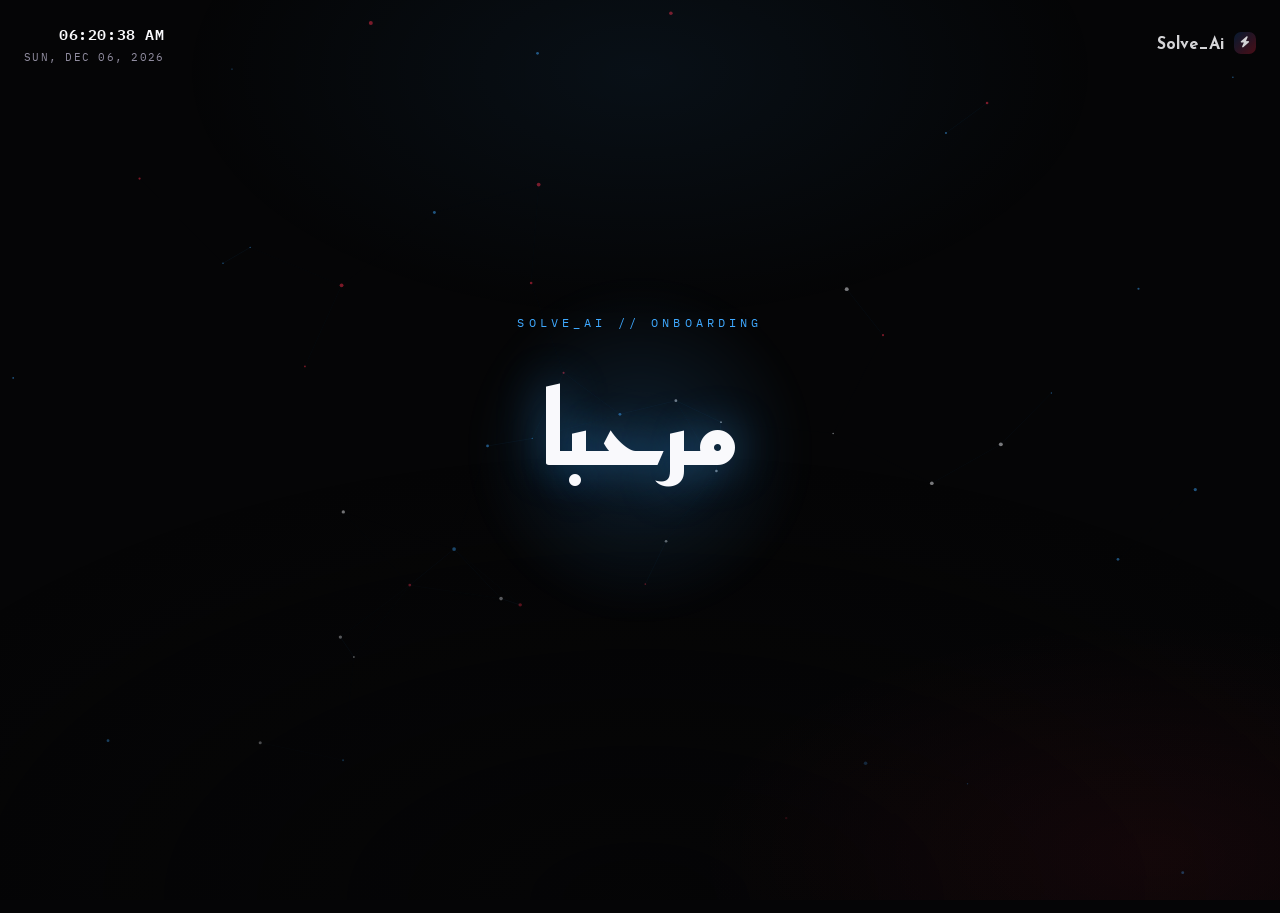
==== start/start.html @ f18dc720 "Add files via upload" ====
<!DOCTYPE html>
<html lang="ar" dir="rtl">
<head>
<meta charset="UTF-8">
<meta name="viewport" content="width=device-width, initial-scale=1.0">
<title>Solve_Ai</title>
<link rel="icon" href="../img/logo.png">
<link rel="stylesheet" href="https://cdnjs.cloudflare.com/ajax/libs/font-awesome/6.5.2/css/all.min.css">
<link rel="stylesheet" href="start.css">
</head>
<body>

<canvas class="stage-canvas" id="stage-canvas"></canvas>
<div class="stage-vignette"></div>

<div class="hud-top">
  <div class="hud-brand">
    <span class="img-slot">
      <img id="hud-logo" alt="Solve_Ai">
      <i class="fa-solid fa-bolt img-slot-fallback"></i>
    </span>
    <span>Solve_Ai</span>
  </div>
  <div class="clock" id="clock">
    <span class="clock-time" id="clock-time"></span>
    <span class="clock-date" id="clock-date"></span>
  </div>
</div>

<div class="breadcrumb" id="breadcrumb">امشي خطوه بـ خطوه</div>

<div class="steps-track" id="steps-track"></div>

<main class="stage">

  <section class="screen active" data-screen="greeting">
    <div class="greet-orb"></div>
    <p class="greet-eyebrow">SOLVE_AI // ONBOARDING</p>
    <div class="greet-word" id="greet-word">Hi</div>
    <button class="btn-primary reveal-on-end" id="btn-start-journey">
      <span>ابدء الان</span><i class="fa-solid fa-arrow-left"></i>
    </button>
  </section>

  <section class="screen" data-screen="whoareyou">
    <p class="eyebrow-tag">STEP 01</p>
    <p class="prompt-label">انت مين؟</p>
    <p class="prompt-sub">اختار الوصف اللي يناسبك عشان نوجهك صح</p>
    <div class="choice-row">
      <button class="choice-card" id="btn-new-customer">
        <i class="fa-solid fa-user-plus"></i>
        <span class="choice-title">عميل جديد</span>
        <span class="choice-desc">هبدأ الرحله من الاول خطوه بخطوه</span>
      </button>
      <button class="choice-card" id="btn-old-customer">
        <i class="fa-solid fa-user-check"></i>
        <span class="choice-title">عميل قديم</span>
        <span class="choice-desc">عندي كود وعايز اكمل بسرعه</span>
      </button>
    </div>
  </section>

  <section class="screen" data-screen="oldcode">
    <button class="btn-back" id="btn-back-from-oldcode"><i class="fa-solid fa-arrow-right"></i> رجوع</button>
    <p class="eyebrow-tag">VERIFICATION</p>
    <p class="prompt-label">ادخل الكود الخاص بك</p>
    <p class="prompt-sub">الكود اللي استلمته وقت الاشتراك</p>
    <div class="code-field">
      <input type="text" id="old-code-input" placeholder="اكتب الكود هنا" autocomplete="off" spellcheck="false">
      <button class="btn-primary" id="btn-check-code"><span>تأكيد</span><i class="fa-solid fa-check"></i></button>
    </div>
    <p class="field-error" id="code-error"><i class="fa-solid fa-circle-exclamation"></i> الكود غير صحيح، برجاء المحاوله مره اخرى</p>
  </section>

  <section class="screen" data-screen="oldvideo">
    <p class="eyebrow-tag">WELCOME BACK</p>
    <p class="prompt-label small">اهلا بعودتك</p>
    <div class="video-panel">
      <div class="video-side">
        <button class="btn-outline" id="btn-show-old-video"><i class="fa-solid fa-circle-play"></i> مشاهده فيديو الشرح</button>
        <div class="video-box hidden" id="old-video-box">
          <div class="custom-player" data-player>
            <video id="old-video" playsinline disablePictureInPicture disableRemotePlayback></video>
            <div class="player-overlay" data-overlay>
              <button type="button" class="player-big-play" data-bigplay aria-label="تشغيل"><i class="fa-solid fa-play"></i></button>
            </div>
            <div class="player-controls">
              <button type="button" class="player-btn" data-playpause aria-label="تشغيل / إيقاف"><i class="fa-solid fa-play"></i></button>
              <span class="player-time" data-current>0:00</span>
              <div class="player-seek" data-seek>
                <div class="player-seek-buffered" data-buffered></div>
                <div class="player-seek-fill" data-seekfill></div>
                <div class="player-seek-thumb" data-thumb></div>
              </div>
              <span class="player-time" data-duration>0:00</span>
              <button type="button" class="player-btn" data-mute aria-label="كتم الصوت"><i class="fa-solid fa-volume-high"></i></button>
              <button type="button" class="player-btn player-fs" data-fullscreen aria-label="ملء الشاشة"><i class="fa-solid fa-expand"></i></button>
            </div>
          </div>
        </div>
      </div>
      <a class="btn-primary" id="btn-download-old" href="#"><span>تحميل الاضافه</span><i class="fa-solid fa-download"></i></a>
    </div>
  </section>

  <section class="screen" data-screen="newvideo">
    <p class="eyebrow-tag">STEP 02</p>
    <p class="prompt-label small">فيديو الشرح</p>
    <div class="video-box wide">
      <div class="custom-player" data-player>
        <video id="new-video" playsinline disablePictureInPicture disableRemotePlayback></video>
        <div class="player-overlay" data-overlay>
          <button type="button" class="player-big-play" data-bigplay aria-label="تشغيل"><i class="fa-solid fa-play"></i></button>
        </div>
        <div class="player-controls">
          <button type="button" class="player-btn" data-playpause aria-label="تشغيل / إيقاف"><i class="fa-solid fa-play"></i></button>
          <span class="player-time" data-current>0:00</span>
          <div class="player-seek" data-seek>
            <div class="player-seek-buffered" data-buffered></div>
            <div class="player-seek-fill" data-seekfill></div>
            <div class="player-seek-thumb" data-thumb></div>
          </div>
          <span class="player-time" data-duration>0:00</span>
          <button type="button" class="player-btn" data-mute aria-label="كتم الصوت"><i class="fa-solid fa-volume-high"></i></button>
          <button type="button" class="player-btn player-fs" data-fullscreen aria-label="ملء الشاشة"><i class="fa-solid fa-expand"></i></button>
        </div>
      </div>
    </div>
    <p class="video-caption">اتفرج علي فيديو الشرح كامل</p>
    <p class="warning-note"><i class="fa-solid fa-triangle-exclamation"></i> في حاله عدم مشاهده فيديو الشرح كامل لن تتمكن من عمليه التثبيت الصحيحه، برجاء المشاهده للنهايه لتجنب اي اخطاء</p>
    <button class="btn-primary" id="btn-watched-continue"><span>اتفرجت كمل</span><i class="fa-solid fa-arrow-left"></i></button>
  </section>

  <section class="screen" data-screen="download">
    <p class="eyebrow-tag">STEP 03</p>
    <p class="prompt-label small">تمام، حمل الاضافه من هنا</p>
    <a class="btn-primary btn-download-main" id="btn-download-main" href="#">
      <span>تحميل</span><i class="fa-solid fa-download"></i>
    </a>
    <div class="try-card">
      <div class="try-card-media">
        <span class="img-slot img-slot-square">
          <img id="try-img" alt="جرب الاضافه">
          <i class="fa-solid fa-puzzle-piece img-slot-fallback"></i>
        </span>
      </div>
      <p>تقدر تضغط علي الزر ده عشان تجرب بنفسك الاضافه</p>
    </div>
    <button class="btn-outline" id="btn-downloaded-continue"><span>تمام حملتها نكمل</span><i class="fa-solid fa-arrow-left"></i></button>
  </section>

  <section class="screen" data-screen="tryit">
    <p class="eyebrow-tag">STEP 04</p>
    <p class="prompt-label">اضغط علي التجربه وجرب. هتلاقي زر التجربه في الاضافه</p>
    <div class="pulse-hint"><i class="fa-solid fa-hand-pointer"></i></div>
    <button class="btn-primary" id="btn-tried-continue"><span>ضغطت كمل</span><i class="fa-solid fa-arrow-left"></i></button>
  </section>

  <section class="screen" data-screen="qna">
    <p class="eyebrow-tag">STEP 05</p>
    <p class="prompt-label small">لما تخلص التجربه تماما دوس كمل</p>
    <div class="qna-panel">
      <div class="qna-answer-slot" id="qna-answer-slot">
        <p class="qna-placeholder"><i class="fa-solid fa-hand-pointer"></i> اضغط علي اي سؤال عشان تشوف اجابته هنا</p>
      </div>
      <div class="qna-questions" id="qna-questions"></div>
    </div>
    <button class="btn-primary" id="btn-qna-continue"><span>كمل</span><i class="fa-solid fa-arrow-left"></i></button>
    <p class="hint-note">اسئله احتمال تُسأل</p>
  </section>

  <section class="screen" data-screen="form">
    <p class="eyebrow-tag">STEP 06</p>
    <p class="prompt-label small">شويه بيانات ونخلص</p>
    <form class="data-form" id="data-form" novalidate>
      <label>
        <span>الاسم</span>
        <input type="text" id="form-name" required autocomplete="off">
      </label>
      <label>
        <span>رقم هاتف شغال واتساب و مكالمات</span>
        <input type="tel" id="form-phone" required autocomplete="off">
      </label>
      <label>
        <span>رأيك في الاضافه؟</span>
        <textarea id="form-opinion" rows="3" required></textarea>
      </label>
      <label class="terms-row">
        <input type="checkbox" id="form-terms">
        <span>I agree to the <a href="#" id="terms-link-start" target="_blank" rel="noopener">Terms of Service</a></span>
      </label>
      <button type="submit" class="btn-primary" id="btn-form-continue" disabled><span>كمل</span><i class="fa-solid fa-arrow-left"></i></button>
    </form>
  </section>

  <section class="screen" data-screen="invoice">
    <p class="eyebrow-tag">DONE</p>
    <p class="prompt-label small">تمام، فاتورتك جاهزه</p>
    <div class="invoice-frame">
      <canvas id="invoice-canvas" width="640" height="900"></canvas>
    </div>
    <button class="btn-primary" id="btn-download-invoice"><span>حفظ صوره الفاتوره</span><i class="fa-solid fa-download"></i></button>
    <p class="final-note"><i class="fa-solid fa-paper-plane"></i> مهم: ابعت صورة الفاتورة اللي اتحفظت على جهازك دلوقتي للشخص اللي بتتواصل معاه</p>
  </section>

</main>

<script src="start.js"></script>
</body>
</html>
---- start/start.css ----
@import url('https://fonts.googleapis.com/css2?family=Reem+Kufi:wght@400..700&family=Tajawal:wght@300;400;500;700;800&family=IBM+Plex+Mono:wght@400;500;600&display=swap');

:root{
  --black:#050506;
  --black-deep:#0a0a0d;
  --black-sulfur:#151109;
  --black-panel:#111013;
  --red-deep:#57101a;
  --red-glow:#ff2d47;
  --blue-deep:#081f38;
  --blue-glow:#3fa9ff;
  --blue-bright:#7ec8ff;
  --white-glow:#f9f9fc;
  --line:#211f26;
  --line-soft:#1a181e;
  --text-dim:#918da0;
  --text-faint:#5c5967;
  --ease:cubic-bezier(.16,.84,.32,1);
  --ease-soft:cubic-bezier(.22,.61,.36,1);
}

*{box-sizing:border-box;margin:0;padding:0;}

html,body{height:100%;}

body{
  background:var(--black);
  color:var(--white-glow);
  font-family:'Tajawal',sans-serif;
  direction:rtl;
  overflow:hidden;
  position:relative;
}

::selection{background:rgba(63,169,255,.28);color:var(--white-glow);}

a{color:inherit;text-decoration:none;}

a:focus-visible,button:focus-visible,input:focus-visible,textarea:focus-visible{
  outline:2px solid var(--blue-glow);
  outline-offset:3px;
  border-radius:6px;
}

.eyebrow-tag{
  font-family:'IBM Plex Mono',monospace;
  font-size:.7rem;
  letter-spacing:.32em;
  color:var(--blue-glow);
  text-transform:uppercase;
  direction:ltr;
  opacity:0;
  animation:tagIn .7s var(--ease-soft) forwards .1s;
}

@keyframes tagIn{to{opacity:1;}}

.stage-canvas{
  position:fixed;
  inset:0;
  z-index:0;
  opacity:.6;
}

.stage-vignette{
  position:fixed;
  inset:0;
  z-index:1;
  pointer-events:none;
  background:
    radial-gradient(60% 46% at 50% 8%,rgba(63,169,255,.07),transparent 60%),
    radial-gradient(55% 40% at 90% 95%,rgba(255,45,71,.06),transparent 65%),
    radial-gradient(120% 90% at 50% 100%,rgba(5,5,6,.92),transparent 55%);
}

.hud-top{
  position:fixed;
  top:22px;
  inset-inline:24px;
  z-index:100;
  display:flex;
  align-items:center;
  justify-content:space-between;
  pointer-events:none;
}

.hud-brand{
  display:flex;
  align-items:center;
  gap:10px;
  font-family:'Reem Kufi',sans-serif;
  font-weight:700;
  font-size:1.02rem;
  opacity:.85;
}

.img-slot{
  position:relative;
  display:inline-flex;
  align-items:center;
  justify-content:center;
  height:22px;
  width:22px;
  border-radius:7px;
  overflow:hidden;
  background:linear-gradient(135deg,var(--blue-deep),var(--red-deep));
}

.img-slot img{
  height:100%;
  width:100%;
  object-fit:contain;
  filter:drop-shadow(0 0 10px rgba(63,169,255,.5));
  display:block;
}

.img-slot img.broken{display:none;}

.img-slot-fallback{
  display:none;
  align-items:center;
  justify-content:center;
  color:var(--white-glow);
  font-size:.7rem;
}

.img-slot img.broken + .img-slot-fallback{display:flex;}

.clock{
  display:flex;
  flex-direction:column;
  align-items:flex-end;
  gap:3px;
  font-family:'IBM Plex Mono',monospace;
  direction:ltr;
  text-align:left;
}

.clock-time{
  color:var(--white-glow);
  font-weight:600;
  font-size:.92rem;
  letter-spacing:.04em;
}

.clock-date{
  color:var(--text-dim);
  font-size:.66rem;
  letter-spacing:.12em;
  text-transform:uppercase;
}

.breadcrumb{
  position:fixed;
  top:24px;
  right:50%;
  transform:translateX(50%);
  z-index:100;
  font-family:'IBM Plex Mono',monospace;
  font-size:.68rem;
  letter-spacing:.1em;
  color:#565361;
  opacity:0;
  transition:opacity .5s var(--ease);
  pointer-events:none;
}

.breadcrumb.show{opacity:1;}

.steps-track{
  position:fixed;
  bottom:26px;
  left:50%;
  transform:translateX(-50%);
  z-index:100;
  display:flex;
  gap:8px;
  opacity:0;
  transition:opacity .5s var(--ease);
  pointer-events:none;
}

.steps-track.show{opacity:1;}

.steps-track .dot{
  width:6px;
  height:6px;
  border-radius:50%;
  background:var(--line);
  transition:background .4s var(--ease),width .4s var(--ease),box-shadow .4s var(--ease);
}

.steps-track .dot.done{background:var(--blue-glow);box-shadow:0 0 8px rgba(63,169,255,.6);}
.steps-track .dot.current{width:22px;border-radius:4px;background:linear-gradient(90deg,var(--blue-glow),var(--blue-bright));box-shadow:0 0 12px rgba(63,169,255,.55);}

.stage{
  position:relative;
  height:100svh;
  width:100vw;
  z-index:2;
}

.screen{
  position:absolute;
  inset:0;
  display:flex;
  flex-direction:column;
  align-items:center;
  justify-content:center;
  text-align:center;
  padding:100px 24px;
  gap:22px;
  opacity:0;
  visibility:hidden;
  pointer-events:none;
  filter:blur(10px);
  transform:translateY(26px) scale(.97);
  transition:opacity .6s var(--ease-soft),transform .6s var(--ease-soft),filter .6s var(--ease-soft),visibility .6s;
  overflow-y:auto;
  -webkit-overflow-scrolling:touch;
}

.screen.active{
  opacity:1;
  visibility:visible;
  pointer-events:auto;
  filter:blur(0);
  transform:translateY(0) scale(1);
}

.screen.leaving{
  opacity:0;
  filter:blur(10px);
  transform:translateY(-26px) scale(.97);
}

.greet-orb{
  position:absolute;
  width:340px;
  height:340px;
  border-radius:50%;
  background:radial-gradient(circle,rgba(63,169,255,.16),transparent 70%);
  filter:blur(10px);
  animation:orbPulse 5s ease-in-out infinite;
  pointer-events:none;
}

@keyframes orbPulse{
  0%,100%{transform:scale(1);opacity:.7;}
  50%{transform:scale(1.16);opacity:1;}
}

.greet-eyebrow{
  font-family:'IBM Plex Mono',monospace;
  font-size:.72rem;
  letter-spacing:.36em;
  color:var(--blue-glow);
  direction:ltr;
  position:relative;
  opacity:0;
  animation:tagIn .8s var(--ease-soft) forwards .2s;
}

.greet-word{
  position:relative;
  font-family:'Reem Kufi',sans-serif;
  font-weight:700;
  font-size:clamp(3rem,11vw,6.4rem);
  text-shadow:0 0 46px rgba(63,169,255,.45);
  min-height:1.25em;
  letter-spacing:-.01em;
}

.reveal-on-end{
  position:relative;
  opacity:0;
  pointer-events:none;
  transition:opacity .6s var(--ease),transform .6s var(--ease);
  transform:translateY(10px);
}

.reveal-on-end.shown{
  opacity:1;
  pointer-events:auto;
  transform:translateY(0);
}

.prompt-label{
  position:relative;
  font-family:'Reem Kufi',sans-serif;
  font-weight:700;
  font-size:clamp(1.7rem,4.6vw,2.6rem);
  opacity:0;
  transform:translateY(18px);
  animation:labelIn .7s var(--ease-soft) forwards .18s;
}

.prompt-label.small{font-size:clamp(1.3rem,3.4vw,1.9rem);}

@keyframes labelIn{to{opacity:1;transform:translateY(0);}}

.prompt-sub{
  color:var(--text-dim);
  font-size:.96rem;
  font-weight:300;
  max-width:420px;
  opacity:0;
  animation:labelIn .7s var(--ease-soft) forwards .28s;
}

.choice-row{
  display:flex;
  gap:20px;
  flex-wrap:wrap;
  justify-content:center;
  margin-top:8px;
}

.choice-card{
  position:relative;
  display:flex;
  flex-direction:column;
  align-items:center;
  gap:10px;
  width:220px;
  padding:34px 22px;
  border-radius:22px;
  background:linear-gradient(160deg,var(--black-panel),var(--black-deep));
  border:1px solid var(--line);
  cursor:pointer;
  overflow:hidden;
  transition:border-color .4s var(--ease),box-shadow .4s var(--ease),transform .3s var(--ease);
  opacity:0;
  transform:translateY(20px);
  animation:labelIn .7s var(--ease-soft) forwards;
}

.choice-row .choice-card:nth-child(1){animation-delay:.38s;}
.choice-row .choice-card:nth-child(2){animation-delay:.48s;}

.choice-card::before{
  content:'';
  position:absolute;
  inset:0;
  border-radius:22px;
  padding:1px;
  background:linear-gradient(160deg,rgba(63,169,255,.4),transparent 45%);
  opacity:0;
  transition:opacity .4s var(--ease);
  -webkit-mask:linear-gradient(#000 0 0) content-box,linear-gradient(#000 0 0);
  mask:linear-gradient(#000 0 0) content-box,linear-gradient(#000 0 0);
  -webkit-mask-composite:xor;
  mask-composite:exclude;
  pointer-events:none;
}

.choice-card:hover{transform:translateY(-4px);box-shadow:0 20px 50px rgba(0,0,0,.4),0 0 40px rgba(63,169,255,.12);}
.choice-card:hover::before{opacity:1;}

.choice-card i{font-size:1.6rem;color:var(--blue-glow);}
.choice-title{font-family:'Reem Kufi',sans-serif;font-weight:700;font-size:1.05rem;}
.choice-desc{color:var(--text-dim);font-size:.82rem;font-weight:300;}

.btn-primary,.btn-outline{
  position:relative;
  display:inline-flex;
  align-items:center;
  gap:12px;
  padding:17px 36px;
  border-radius:999px;
  font-family:'Reem Kufi',sans-serif;
  font-weight:600;
  font-size:.98rem;
  cursor:pointer;
  transition:transform .12s linear,box-shadow .4s var(--ease),border-color .4s var(--ease);
  border:none;
  overflow:hidden;
}

.btn-primary{
  color:var(--black);
  background:linear-gradient(90deg,var(--white-glow),#e4ecff);
}

.btn-primary::after{
  content:'';
  position:absolute;
  inset:-1px;
  border-radius:999px;
  padding:1px;
  background:conic-gradient(from 0deg,var(--blue-glow),var(--red-glow),var(--blue-glow));
  -webkit-mask:linear-gradient(#000 0 0) content-box,linear-gradient(#000 0 0);
  mask:linear-gradient(#000 0 0) content-box,linear-gradient(#000 0 0);
  -webkit-mask-composite:xor;
  mask-composite:exclude;
  opacity:0;
  transition:opacity .4s var(--ease);
  animation:ringSpin 4s linear infinite;
}

@keyframes ringSpin{to{transform:rotate(360deg);}}

.btn-primary:hover{box-shadow:0 14px 44px rgba(63,169,255,.35),0 0 60px rgba(255,45,71,.14);}
.btn-primary:hover::after{opacity:1;}
.btn-primary:active{transform:scale(.97);}

.btn-primary:disabled{
  opacity:.32;
  cursor:not-allowed;
  box-shadow:none;
}

.btn-primary:disabled::after{display:none;}

.btn-outline{
  color:var(--white-glow);
  background:rgba(255,255,255,.03);
  border:1px solid var(--line);
}

.btn-outline:hover{
  border-color:var(--blue-glow);
  box-shadow:0 0 26px rgba(63,169,255,.22);
  transform:translateY(-2px);
}

.btn-outline:active{transform:scale(.97);}

.ripple{
  position:absolute;
  border-radius:50%;
  background:rgba(255,255,255,.5);
  transform:scale(0);
  animation:rippleOut .6s var(--ease) forwards;
  pointer-events:none;
}

@keyframes rippleOut{to{transform:scale(3.2);opacity:0;}}

.btn-back{
  position:absolute;
  top:100px;
  right:32px;
  display:inline-flex;
  align-items:center;
  gap:8px;
  background:none;
  border:none;
  color:var(--text-dim);
  font-size:.88rem;
  cursor:pointer;
  transition:color .3s var(--ease),transform .3s var(--ease);
}

.btn-back:hover{color:var(--white-glow);transform:translateX(4px);}

.code-field{
  display:flex;
  gap:12px;
  flex-wrap:wrap;
  justify-content:center;
  opacity:0;
  animation:labelIn .7s var(--ease-soft) forwards .38s;
}

.code-field input{
  padding:16px 22px;
  border-radius:14px;
  border:1px solid var(--line);
  background:var(--black-sulfur);
  color:var(--white-glow);
  font-family:'IBM Plex Mono',monospace;
  font-size:.98rem;
  min-width:260px;
  text-align:center;
  transition:border-color .3s var(--ease),box-shadow .3s var(--ease);
}

.code-field input:focus{
  outline:none;
  border-color:var(--blue-glow);
  box-shadow:0 0 22px rgba(63,169,255,.28);
}

.code-field input.shake{animation:shakeField .45s var(--ease);}

@keyframes shakeField{
  0%,100%{transform:translateX(0);}
  20%{transform:translateX(-8px);}
  40%{transform:translateX(7px);}
  60%{transform:translateX(-5px);}
  80%{transform:translateX(3px);}
}

.field-error{
  display:flex;
  align-items:center;
  gap:8px;
  color:var(--red-glow);
  font-size:.86rem;
  opacity:0;
  transform:translateY(-6px);
  transition:opacity .3s var(--ease),transform .3s var(--ease);
}

.field-error.show{opacity:1;transform:translateY(0);}

.video-panel{
  display:flex;
  align-items:center;
  gap:32px;
  flex-wrap:wrap;
  justify-content:center;
  opacity:0;
  animation:labelIn .7s var(--ease-soft) forwards .34s;
}

.video-side{
  display:flex;
  flex-direction:column;
  align-items:center;
  gap:18px;
}

.video-box{
  position:relative;
  border-radius:20px;
  overflow:hidden;
  border:1px solid var(--line);
  box-shadow:0 0 46px rgba(63,169,255,.14);
  transition:box-shadow .4s var(--ease);
}

.video-box:hover{box-shadow:0 0 60px rgba(63,169,255,.22);}

.video-box.hidden{display:none;}

.video-box .custom-player{
  width:360px;
  max-width:80vw;
}

.video-box.wide .custom-player{width:min(680px,84vw);}

.video-caption{
  color:var(--text-dim);
  font-size:.95rem;
  opacity:0;
  animation:labelIn .7s var(--ease-soft) forwards .4s;
}

.warning-note{
  max-width:560px;
  color:var(--red-glow);
  font-size:.86rem;
  line-height:1.9;
  background:rgba(87,16,26,.18);
  border:1px solid rgba(255,45,71,.28);
  padding:14px 20px;
  border-radius:14px;
  opacity:0;
  animation:labelIn .7s var(--ease-soft) forwards .48s;
}


.custom-player {
  position: relative;
  display: block;
  border-radius: 20px;
  overflow: hidden;
  background: #000;
  direction: ltr;
  line-height: 0;
  isolation: isolate;
}

.custom-player video {
  display: block;
  width: 100%;
  height: auto;
  aspect-ratio: 16 / 9; 
  object-fit: contain;
  cursor: pointer;
  background: #000;
}

.player-overlay{
  position:absolute;
  inset:0;
  display:flex;
  align-items:center;
  justify-content:center;
  background:radial-gradient(60% 60% at 50% 50%,rgba(5,5,6,.1),rgba(5,5,6,.5));
  opacity:1;
  transition:opacity .35s var(--ease-soft);
  cursor:pointer;
  z-index:2;
}

.custom-player.is-playing .player-overlay{
  opacity:0;
  pointer-events:none;
}

.player-big-play{
  width:72px;
  height:72px;
  border-radius:50%;
  border:1px solid rgba(63,169,255,.4);
  background:rgba(10,10,13,.55);
  backdrop-filter:blur(6px);
  color:var(--white-glow);
  font-size:1.45rem;
  display:flex;
  align-items:center;
  justify-content:center;
  cursor:pointer;
  box-shadow:0 0 40px rgba(63,169,255,.25);
  transition:transform .25s var(--ease),box-shadow .25s var(--ease);
}

.player-big-play:hover{
  transform:scale(1.08);
  box-shadow:0 0 55px rgba(63,169,255,.4);
}

.player-big-play i{margin-inline-start:3px;}

.player-controls{
  position:absolute;
  left:0;
  right:0;
  bottom:0;
  z-index:3;
  display:flex;
  align-items:center;
  gap:10px;
  padding:10px 14px 12px;
  background:linear-gradient(0deg,rgba(5,5,6,.94),rgba(5,5,6,.5) 75%,transparent);
  opacity:0;
  transform:translateY(8px);
  transition:opacity .3s var(--ease),transform .3s var(--ease);
}

.custom-player.show-ui .player-controls,
.custom-player:not(.is-playing) .player-controls,
.custom-player:hover .player-controls,
.custom-player:focus-within .player-controls{
  opacity:1;
  transform:translateY(0);
}

.player-btn{
  width:32px;
  height:32px;
  flex-shrink:0;
  border:none;
  background:transparent;
  color:var(--white-glow);
  font-size:.92rem;
  display:flex;
  align-items:center;
  justify-content:center;
  cursor:pointer;
  border-radius:8px;
  transition:color .25s var(--ease),background .25s var(--ease);
}

.player-btn:hover{
  color:var(--blue-bright);
  background:rgba(63,169,255,.12);
}

.player-time{
  font-family:'IBM Plex Mono',monospace;
  font-size:.7rem;
  color:var(--text-dim);
  min-width:36px;
  text-align:center;
  flex-shrink:0;
}

.player-seek{
  position:relative;
  flex:1;
  height:18px;
  display:flex;
  align-items:center;
  cursor:pointer;
  touch-action:none;
}

.player-seek::before{
  content:'';
  position:absolute;
  left:0;
  right:0;
  height:4px;
  border-radius:999px;
  background:rgba(255,255,255,.14);
}

.player-seek-buffered{
  position:absolute;
  height:4px;
  border-radius:999px;
  background:rgba(255,255,255,.28);
  width:0%;
  pointer-events:none;
}

.player-seek-fill{
  position:absolute;
  height:4px;
  border-radius:999px;
  background:linear-gradient(90deg,var(--blue-glow),var(--blue-bright));
  width:0%;
  box-shadow:0 0 10px rgba(63,169,255,.5);
  pointer-events:none;
}

.player-seek-thumb{
  position:absolute;
  width:12px;
  height:12px;
  border-radius:50%;
  background:var(--white-glow);
  box-shadow:0 0 0 3px rgba(63,169,255,.35),0 0 10px rgba(63,169,255,.6);
  left:0%;
  transform:translateX(-50%) scale(0);
  transition:transform .2s var(--ease);
  pointer-events:none;
}

.player-seek:hover .player-seek-thumb,
.player-seek.seeking .player-seek-thumb{
  transform:translateX(-50%) scale(1);
}

@media (max-width:640px){
  .player-big-play{width:58px;height:58px;font-size:1.15rem;}
  .player-controls{padding:8px 10px 10px;gap:6px;}
  .player-time{font-size:.6rem;min-width:30px;}
  .player-btn{width:28px;height:28px;font-size:.82rem;}
}

.try-card{
  display:flex;
  flex-direction:column;
  align-items:center;
  gap:14px;
  max-width:420px;
  opacity:0;
  animation:labelIn .7s var(--ease-soft) forwards .4s;
}

.try-card-media{
  position:relative;
  width:220px;
  height:220px;
}

.try-card-media::before{
  content:'';
  position:absolute;
  inset:-14px;
  border-radius:28px;
  border:1px solid rgba(63,169,255,.25);
  animation:trePulse 3s ease-in-out infinite;
}

@keyframes trePulse{
  0%,100%{transform:scale(1);opacity:.5;}
  50%{transform:scale(1.05);opacity:1;}
}

.img-slot-square{
  width:220px;
  height:220px;
  border-radius:20px;
  border:1px solid var(--line);
  background:var(--black-sulfur);
  position:relative;
  z-index:1;
}

.img-slot-square img{border-radius:20px;}

.img-slot-square .img-slot-fallback{
  font-size:3rem;
  color:var(--blue-glow);
}

.try-card p{color:var(--text-dim);font-size:.92rem;}

.pulse-hint{
  font-size:2rem;
  color:var(--blue-glow);
  animation:pointerPulse 1.6s ease-in-out infinite;
  opacity:0;
  animation:pointerPulse 1.6s ease-in-out infinite,labelIn .7s var(--ease-soft) forwards .3s;
}

@keyframes pointerPulse{
  0%,100%{transform:translateY(0);opacity:.7;}
  50%{transform:translateY(-8px);opacity:1;}
}

.qna-panel{
  display:flex;
  gap:26px;
  align-items:flex-start;
  max-width:920px;
  width:100%;
  flex-wrap:wrap-reverse;
  justify-content:center;
  opacity:0;
  animation:labelIn .7s var(--ease-soft) forwards .3s;
}

.qna-questions{
  display:flex;
  flex-direction:column;
  gap:12px;
  flex:1 1 320px;
  max-width:400px;
}

.qna-q-btn{
  padding:15px 20px;
  border-radius:14px;
  border:1px solid var(--line);
  background:var(--black-sulfur);
  color:var(--white-glow);
  font-family:'Tajawal',sans-serif;
  font-size:.92rem;
  cursor:pointer;
  text-align:right;
  transition:border-color .3s var(--ease),transform .3s var(--ease),box-shadow .3s var(--ease);
}

.qna-q-btn:hover{transform:translateX(-4px);border-color:rgba(63,169,255,.4);}

.qna-q-btn.active{
  border-color:var(--blue-glow);
  box-shadow:0 0 20px rgba(63,169,255,.2);
}

.qna-answer-slot{
  flex:1 1 320px;
  max-width:420px;
  min-height:160px;
  border-radius:18px;
  border:1px solid rgba(63,169,255,.3);
  background:linear-gradient(160deg,rgba(63,169,255,.08),var(--black-sulfur));
  padding:24px;
  display:flex;
  align-items:center;
  justify-content:center;
  text-align:right;
  box-shadow:0 0 34px rgba(63,169,255,.12);
  transition:opacity .2s ease;
}

.qna-placeholder{color:var(--text-dim);font-size:.9rem;text-align:center;display:flex;flex-direction:column;align-items:center;gap:10px;}
.qna-placeholder i{font-size:1.3rem;color:var(--blue-glow);}

.qna-answer-text{
  color:var(--white-glow);
  font-size:.98rem;
  line-height:1.9;
}

.hint-note{
  color:#5f5c69;
  font-size:.76rem;
  opacity:0;
  animation:labelIn .7s var(--ease-soft) forwards .5s;
}

.data-form{
  display:flex;
  flex-direction:column;
  gap:16px;
  width:100%;
  max-width:420px;
  text-align:right;
  opacity:0;
  animation:labelIn .7s var(--ease-soft) forwards .3s;
}

.data-form label{
  display:flex;
  flex-direction:column;
  gap:8px;
  font-size:.86rem;
  color:var(--text-dim);
}

.data-form input,.data-form textarea{
  padding:14px 18px;
  border-radius:12px;
  border:1px solid var(--line);
  background:var(--black-sulfur);
  color:var(--white-glow);
  font-family:'Tajawal',sans-serif;
  font-size:.95rem;
  resize:none;
  transition:border-color .3s var(--ease),box-shadow .3s var(--ease);
}

.data-form input:focus,.data-form textarea:focus{
  outline:none;
  border-color:var(--blue-glow);
  box-shadow:0 0 18px rgba(63,169,255,.22);
}

.terms-row{
  flex-direction:row;
  align-items:center;
  gap:10px;
  font-size:.84rem;
}

.terms-row input{width:auto;padding:0;accent-color:var(--blue-glow);}

.terms-row a{color:var(--blue-glow);text-decoration:underline;}

.terms-row.locked{opacity:.6;pointer-events:none;}

.invoice-frame{
  position:relative;
  padding:10px;
  border-radius:24px;
  background:linear-gradient(160deg,rgba(63,169,255,.18),rgba(255,45,71,.1));
  opacity:0;
  animation:labelIn .7s var(--ease-soft) forwards .3s;
}

#invoice-canvas{
  display:block;
  max-width:min(340px,78vw);
  width:100%;
  border-radius:18px;
  border:1px solid var(--line);
}

.final-note{
  max-width:440px;
  display:flex;
  align-items:center;
  gap:14px;
  color:var(--white-glow);
  font-size:.92rem;
  font-weight:700;
  line-height:1.8;
  background:linear-gradient(160deg,rgba(63,169,255,.14),rgba(63,169,255,.04));
  border:1px solid rgba(63,169,255,.4);
  padding:18px 22px;
  border-radius:18px;
  box-shadow:0 0 34px rgba(63,169,255,.16);
  opacity:0;
  animation:finalNoteIn .7s var(--ease-soft) forwards .42s,notePulse 2.6s ease-in-out infinite 1.2s;
}

.final-note i{
  color:var(--blue-glow);
  font-size:1.3rem;
  flex-shrink:0;
}

@keyframes finalNoteIn{to{opacity:1;}}

@keyframes notePulse{
  0%,100%{box-shadow:0 0 34px rgba(63,169,255,.16);}
  50%{box-shadow:0 0 46px rgba(63,169,255,.32);}
}

.modal-overlay{
  position:fixed;
  inset:0;
  background:rgba(6,6,9,.72);
  backdrop-filter:blur(8px);
  display:flex;
  align-items:center;
  justify-content:center;
  z-index:200;
  opacity:0;
  visibility:hidden;
  transition:opacity .4s var(--ease),visibility .4s;
}

.modal-overlay.show{opacity:1;visibility:visible;}

.modal-box{
  position:relative;
  background:linear-gradient(160deg,var(--black-panel),var(--black-deep));
  border:1px solid var(--line);
  border-radius:22px;
  padding:36px 30px;
  max-width:380px;
  width:90%;
  text-align:center;
  display:flex;
  flex-direction:column;
  gap:20px;
  transform:translateY(16px) scale(.96);
  transition:transform .4s var(--ease);
  box-shadow:0 30px 80px rgba(0,0,0,.5);
}

.modal-overlay.show .modal-box{transform:translateY(0) scale(1);}

.modal-box p{font-family:'Reem Kufi',sans-serif;font-weight:700;font-size:1.08rem;}

.modal-box .modal-sub{
  font-family:'Tajawal',sans-serif;
  font-weight:400;
  color:var(--text-dim);
  font-size:.86rem;
}

.modal-actions{
  display:flex;
  gap:12px;
  justify-content:center;
  flex-wrap:wrap;
}

.toast{
  position:fixed;
  bottom:76px;
  right:50%;
  transform:translateX(50%) translateY(20px);
  background:var(--black-panel);
  border:1px solid var(--line);
  padding:14px 26px;
  border-radius:999px;
  font-size:.86rem;
  z-index:300;
  opacity:0;
  visibility:hidden;
  transition:opacity .4s var(--ease),transform .4s var(--ease),visibility .4s;
  display:flex;
  align-items:center;
  gap:10px;
  box-shadow:0 16px 40px rgba(0,0,0,.4);
}

.toast.show{
  opacity:1;
  visibility:visible;
  transform:translateX(50%) translateY(0);
}

.toast.error{border-color:rgba(255,45,71,.5);color:var(--red-glow);}
.toast.success{border-color:rgba(63,169,255,.5);color:var(--blue-glow);}

@media (max-width:640px){
  .video-panel{flex-direction:column;}
  .qna-panel{flex-direction:column-reverse;}
  .hud-top{inset-inline:16px;top:16px;}
  .screen{padding:88px 18px;}
  .btn-back{top:86px;right:18px;}
}

@media (prefers-reduced-motion:reduce){
  *{animation-duration:.001s !important;transition-duration:.001s !important;}
  .screen{filter:none;}
}



.video-box:fullscreen,
.video-box:-webkit-full-screen {
  width: 100vw !important;
  height: 100vh !important;
  max-width: none !important;
  background: #000;
  display: flex;
  align-items: center;
  justify-content: center;
  border: none !important;
  border-radius: 0 !important;
}

.video-box:fullscreen .custom-player,
.video-box:-webkit-full-screen .custom-player {
  width: 100% !important;
  height: 100% !important;
  max-width: none !important;
  border-radius: 0 !important;
}

.video-box:fullscreen video,
.video-box:-webkit-full-screen video {
  width: 100% !important;
  height: 100% !important;
  object-fit: contain !important;
}
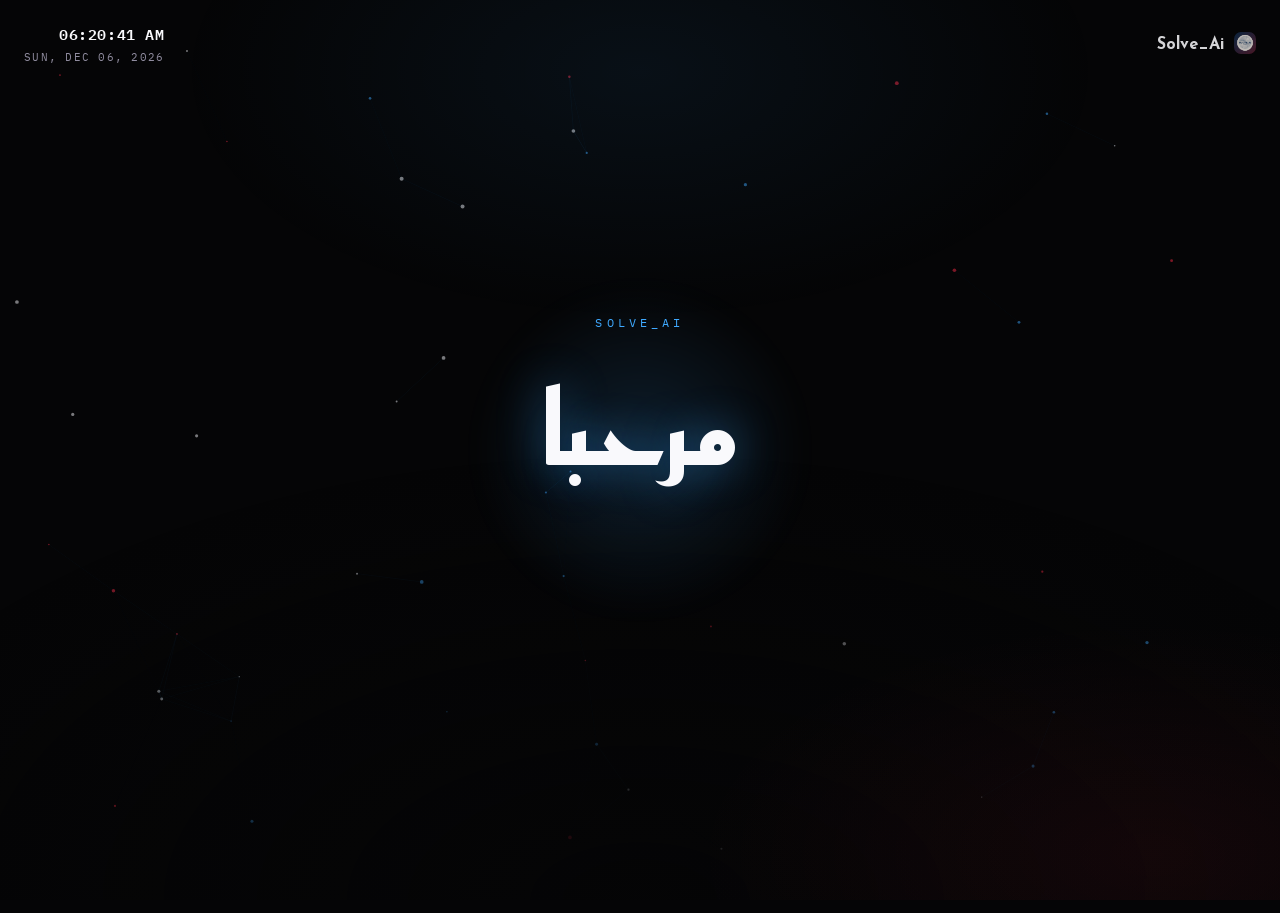
==== commit 9ff73ae3: "Add files via upload" ====
--- a/start/start.html
+++ b/start/start.html
@@ -35,7 +35,7 @@
 
   <section class="screen active" data-screen="greeting">
     <div class="greet-orb"></div>
-    <p class="greet-eyebrow">SOLVE_AI // ONBOARDING</p>
+    <p class="greet-eyebrow">SOLVE_AI 
     <div class="greet-word" id="greet-word">Hi</div>
     <button class="btn-primary reveal-on-end" id="btn-start-journey">
       <span>ابدء الان</span><i class="fa-solid fa-arrow-left"></i>
